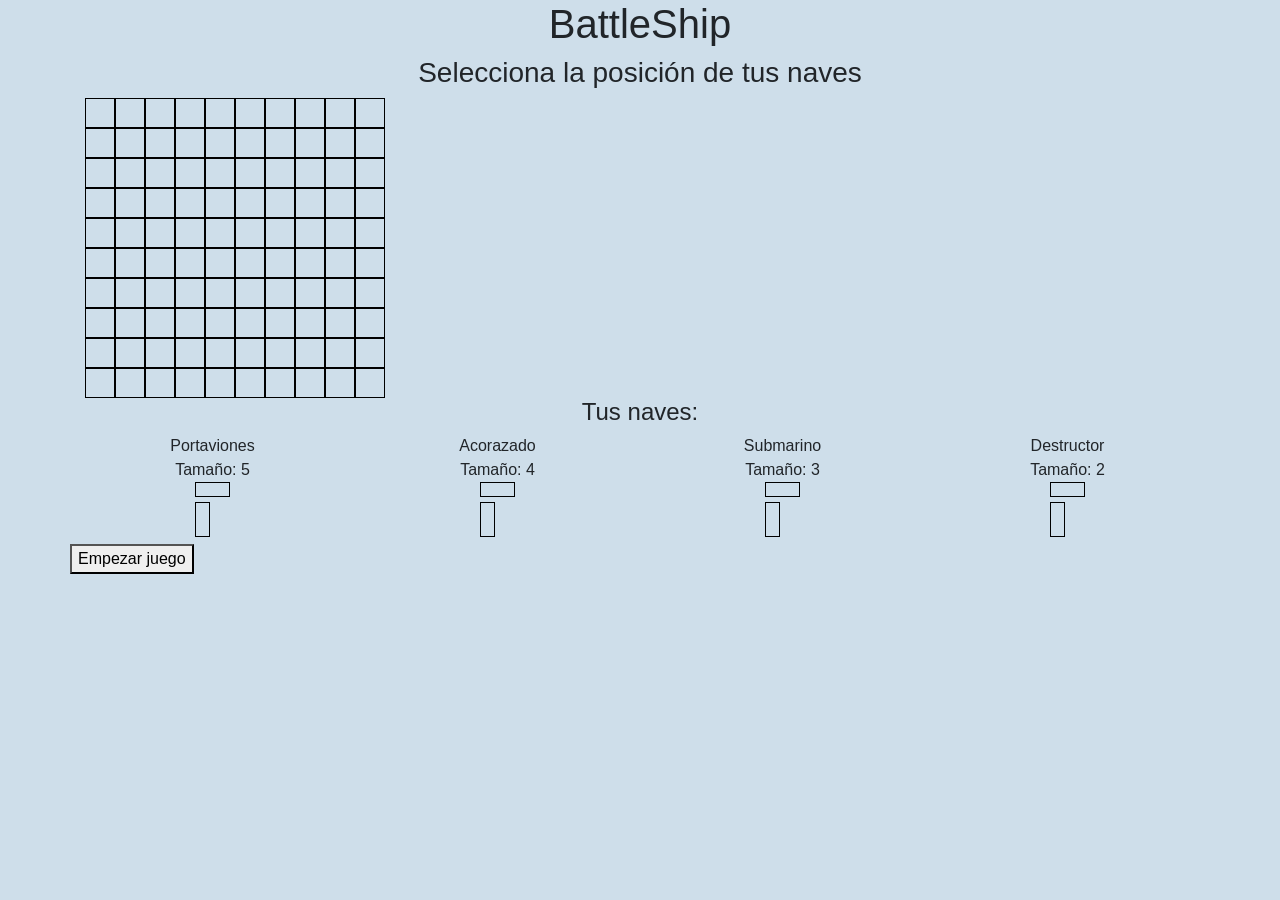
==== Batalla Naval/index.html @ 910192b7 "project base" ====
<!DOCTYPE html>
<html>
    <head>
        <meta charset="UTF-8">
        <link rel="stylesheet" href="https://stackpath.bootstrapcdn.com/bootstrap/4.3.1/css/bootstrap.min.css" integrity="sha384-ggOyR0iXCbMQv3Xipma34MD+dH/1fQ784/j6cY/iJTQUOhcWr7x9JvoRxT2MZw1T" crossorigin="anonymous">
        <link rel="stylesheet" href="battle.css" type="text/css" />
        <title>BattleShip Game</title>
    </head>
    <body>
        <h1>BattleShip</h1>
        <h3>Selecciona la posición de tus naves</h3>
        <div class="container">
            <div class="row">
                <div class="col">
                    <div id="board">
                    </div>
                </div>
                <div class="col">
                    <div id="boardAttack">
                    </div>
                </div>
            </div>
            <h4>Tus naves:</h4>
            <div id="ships" class="row">
                <div class="col"> 
                    <div>
                        <span>Portaviones</span></br>
                        <span>Tamaño: 5</span>
                    </div>
                    <div class="position"></div>
                </div>
                <div class="col"> 
                    <div>
                        <span>Acorazado</span></br>
                        <span>Tamaño: 4</span>
                    </div>
                    <div class="position"></div>
                </div>
                <div class="col"> 
                    <div>
                        <span>Submarino</span></br>
                        <span>Tamaño: 3</span>
                    </div>
                    <div class="position"></div>
                </div>
                <div class="col"> 
                    <div>
                        <span>Destructor</span></br>
                        <span>Tamaño: 2</span>
                    </div>
                    <div class="position"></div>
                </div>           
            </div>
            <div class="row">
                <button id="button" onclick="startGame()">Empezar juego</button>
            </div>
        </div>
        <script type="text/javascript" src="battle.js"></script>
    </body>
</html>
---- Batalla Naval/battle.css ----
body{
    background-color: #CEDEEA;
    text-align: center;
}
#board{
    width: 300px;
    height: 300px;
}
.myRow{
    width: 300px;
    height: 30px;
}
.grid{
    width: 30px;
    height: 30px;
    border: black 0.5px solid;
    display: inline-block
}
.position{
    display: inline-block;
}
.horizontal{
    width: 35px;
    height: 15px;
    border: black 0.5px solid;
}
.vertical{
    width: 15px;
    height: 35px;
    border: black 0.5px solid;
    margin-top: 5px;
}
.selected{
    background-color: blue;
}
.hit{
    background-color: red;
}
.miss{
    background-color: gray;
}
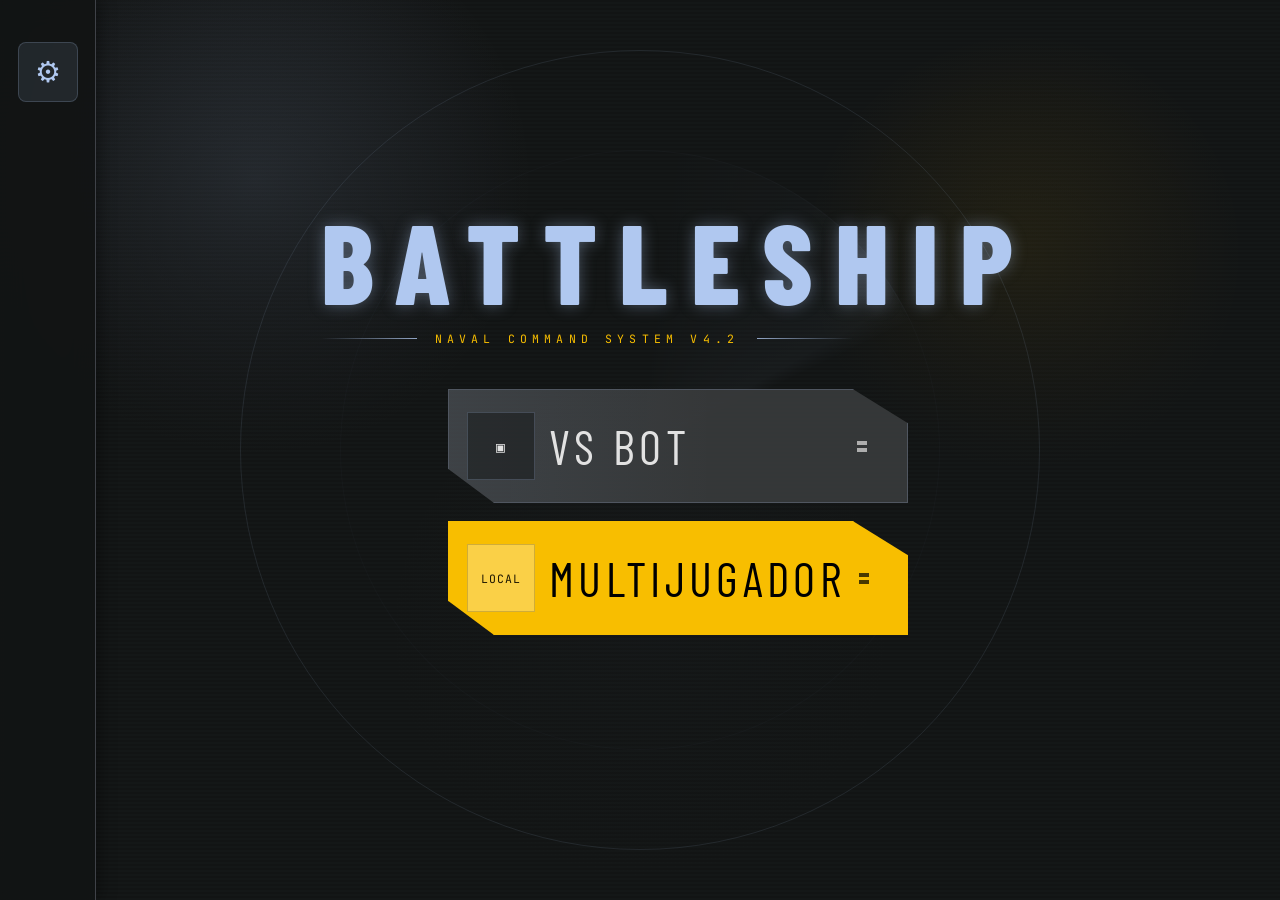
==== commit 9781edac: "Refactor game logic and UI for Battleship game - Reorganized game state management and player setup " ====
--- a/Batalla Naval/index.html
+++ b/Batalla Naval/index.html
@@ -1,60 +1,142 @@
 <!DOCTYPE html>
-<html>
+<html lang="es">
     <head>
         <meta charset="UTF-8">
-        <link rel="stylesheet" href="https://stackpath.bootstrapcdn.com/bootstrap/4.3.1/css/bootstrap.min.css" integrity="sha384-ggOyR0iXCbMQv3Xipma34MD+dH/1fQ784/j6cY/iJTQUOhcWr7x9JvoRxT2MZw1T" crossorigin="anonymous">
+        <meta name="viewport" content="width=device-width, initial-scale=1.0">
+        <link rel="preconnect" href="https://fonts.googleapis.com">
+        <link rel="preconnect" href="https://fonts.gstatic.com" crossorigin>
+        <link href="https://fonts.googleapis.com/css2?family=Barlow+Condensed:wght@600;700;800&family=Hanken+Grotesk:wght@400;600&family=JetBrains+Mono:wght@400;500&display=swap" rel="stylesheet">
         <link rel="stylesheet" href="battle.css" type="text/css" />
-        <title>BattleShip Game</title>
+        <title>Battleship</title>
     </head>
     <body>
-        <h1>BattleShip</h1>
-        <h3>Selecciona la posición de tus naves</h3>
-        <div class="container">
-            <div class="row">
-                <div class="col">
-                    <div id="board">
+        <main class="app-shell">
+            <div class="menu-backdrop" aria-hidden="true">
+                <div class="menu-backdrop__image"></div>
+                <div class="menu-backdrop__overlay"></div>
+                <div class="menu-backdrop__scanlines"></div>
+                <div class="menu-backdrop__radar menu-backdrop__radar--outer"></div>
+                <div class="menu-backdrop__radar menu-backdrop__radar--inner"></div>
+            </div>
+
+            <nav class="sidenav" aria-label="Navegación principal">
+                <div class="sidenav__footer">
+                    <button id="sidenavSettingsButton" class="sidenav__settings-button" type="button" aria-label="Ajustes" title="Ajustes">
+                        ⚙
+                    </button>
+                </div>
+            </nav>
+
+            <section id="menuScreen" class="screen">
+                <div class="menu-shell">
+                    <div class="menu-shell__title">
+                        <h1>BATTLESHIP</h1>
+                        <div class="menu-shell__subtitle">
+                            <span></span>
+                            <p>NAVAL COMMAND SYSTEM v4.2</p>
+                            <span></span>
+                        </div>
+                    </div>
+
+                    <div id="modeSelectionPanel" class="menu-shell__stack">
+                        <button class="menu-action menu-action--bot tactical-button active" type="button" data-mode="bot">
+                            <span class="menu-action__badge"><span class="menu-action__icon">▣</span></span>
+                            <span class="menu-action__text">VS BOT</span>
+                            <span class="menu-action__meta"></span>
+                        </button>
+
+                        <button class="menu-action menu-action--multi tactical-button" type="button" data-mode="multiplayer">
+                            <span class="menu-action__badge menu-action__badge--local">LOCAL</span>
+                            <span class="menu-action__text">MULTIJUGADOR</span>
+                            <span class="menu-action__meta"></span>
+                        </button>
+                    </div>
+
+                    <section id="menuDetailsPanel" class="menu-panel glass-panel hidden">
+                        <div class="menu-panel__section">
+                        <button id="backToModeButton" class="menu-panel__back" type="button" aria-label="Volver" title="Volver al menú">
+                            <span class="menu-panel__back-icon">←</span>
+                        </button>
+                            <span id="menuVariantTitle" class="menu-panel__label">VARIANTES</span>
+                        </div>
+
+                        <div class="menu-panel__section">
+                            <span class="menu-panel__label">VARIANTE</span>
+                            <div class="button-grid button-grid--tight">
+                                <button class="choice-button active" type="button" data-variant="classic">Clásico</button>
+                                <button class="choice-button" type="button" data-variant="powered">Potenciado</button>
+                            </div>
+                        </div>
+
+                        <div id="difficultyGroup" class="menu-panel__section">
+                            <span class="menu-panel__label">DIFICULTAD DE LA MÁQUINA</span>
+                            <div class="button-grid button-grid--tight">
+                                <button class="choice-button" type="button" data-difficulty="easy">Fácil</button>
+                                <button class="choice-button active" type="button" data-difficulty="normal">Normal</button>
+                                <button class="choice-button" type="button" data-difficulty="hard">Difícil</button>
+                            </div>
+                        </div>
+
+                        <div class="menu-panel__section menu-panel__section--actions">
+                            <button id="menuStartButton" class="primary-button tactical-button" type="button">INICIAR OPERACIÓN</button>
+                        </div>
+                    </section>
+                </div>
+            </section>
+
+            <section id="settingsPanel" class="overlay hidden" aria-hidden="true">
+                <div class="overlay-card">
+                    <h2>Configuraciones</h2>
+                    <p>Panel reservado para ajustes futuros del juego.</p>
+                    <div class="menu-actions">
+                        <button id="closeSettingsButton" class="primary-button" type="button">Cerrar</button>
                     </div>
                 </div>
-                <div class="col">
-                    <div id="boardAttack">
+            </section>
+
+            <section id="gameScreen" class="screen hidden">
+                <header class="game-header">
+                    <div>
+                        <p id="gameModeLabel" class="eyebrow"></p>
+                        <h2 id="turnLabel">Preparación</h2>
+                        <p id="statusText">Coloca tus naves para comenzar.</p>
                     </div>
+                    <button id="backToMenuButton" class="secondary-button" type="button">Volver al menú</button>
+                </header>
+
+                <div class="board-layout">
+                    <article class="board-card">
+                        <h3 id="playerBoardLabel">Tu tablero</h3>
+                        <div id="board"></div>
+                    </article>
+
+                    <article id="attackCard" class="board-card hidden">
+                        <h3 id="opponentBoardLabel">Tablero rival</h3>
+                        <div id="boardAttack"></div>
+                    </article>
                 </div>
-            </div>
-            <h4>Tus naves:</h4>
-            <div id="ships" class="row">
-                <div class="col"> 
-                    <div>
-                        <span>Portaviones</span></br>
-                        <span>Tamaño: 5</span>
+
+                <section id="setupPanel" class="setup-panel">
+                    <div class="ships-panel">
+                        <h3>Naves</h3>
+                        <div id="ships" class="ships"></div>
                     </div>
-                    <div class="position"></div>
-                </div>
-                <div class="col"> 
-                    <div>
-                        <span>Acorazado</span></br>
-                        <span>Tamaño: 4</span>
+
+                    <div class="orientation-panel">
+                        <h3>Orientación</h3>
+                        <div id="orientationControls" class="button-grid">
+                            <button class="choice-button active" type="button" data-orientation="horizontal">Horizontal</button>
+                            <button class="choice-button" type="button" data-orientation="vertical">Vertical</button>
+                        </div>
                     </div>
-                    <div class="position"></div>
-                </div>
-                <div class="col"> 
-                    <div>
-                        <span>Submarino</span></br>
-                        <span>Tamaño: 3</span>
+
+                    <div class="setup-actions">
+                        <button id="setupActionButton" class="primary-button" type="button">Empezar juego</button>
                     </div>
-                    <div class="position"></div>
-                </div>
-                <div class="col"> 
-                    <div>
-                        <span>Destructor</span></br>
-                        <span>Tamaño: 2</span>
-                    </div>
-                    <div class="position"></div>
-                </div>           
-            </div>
-            <div class="row">
-                <button id="button" onclick="startGame()">Empezar juego</button>
-            </div>
-        </div>
+                </section>
+            </section>
+        </main>
+
         <script type="text/javascript" src="battle.js"></script>
     </body>
-</html>+</html>
--- a/Batalla Naval/battle.css
+++ b/Batalla Naval/battle.css
@@ -1,41 +1,844 @@
-body{
-    background-color: #CEDEEA;
+:root {
+    --surface: #121414;
+    --surface-dim: #0c0f0f;
+    --surface-container-low: #1a1c1c;
+    --surface-container: #1e2020;
+    --surface-container-high: #282a2b;
+    --surface-container-highest: #333535;
+    --on-surface: #e2e2e2;
+    --on-surface-variant: #c4c6cf;
+    --outline: #8e9198;
+    --outline-variant: #44474e;
+    --primary: #b0c8f0;
+    --primary-container: #001d3d;
+    --on-primary: #183152;
+    --tertiary: #f8be00;
+    --on-tertiary: #3f2e00;
+    --shadow: 0 24px 80px rgba(0, 0, 0, 0.42);
+    --glass: rgba(18, 20, 20, 0.4);
+}
+
+* {
+    box-sizing: border-box;
+}
+
+html, body {
+    min-height: 100%;
+}
+
+body {
+    margin: 0;
+    min-height: 100vh;
+    overflow-x: hidden;
+    color: var(--on-surface);
+    font-family: "Hanken Grotesk", "Segoe UI", sans-serif;
+    background: var(--surface);
+}
+
+body::before {
+    content: "";
+    position: fixed;
+    inset: 0;
+    pointer-events: none;
+    z-index: 0;
+    background:
+        radial-gradient(circle at center, rgba(176, 200, 240, 0.08) 0%, rgba(18, 20, 20, 0) 42%),
+        linear-gradient(180deg, rgba(18, 20, 20, 0.15), rgba(18, 20, 20, 0.82));
+}
+
+button {
+    font: inherit;
+    cursor: pointer;
+}
+
+button:disabled {
+    cursor: not-allowed;
+}
+
+.hidden {
+    display: none !important;
+}
+
+.app-shell {
+    position: relative;
+    min-height: 100vh;
+    padding-top: 24px;
+    padding-left: 96px;
+    padding-right: 32px;
+    padding-bottom: 28px;
+    z-index: 1;
+}
+
+.menu-backdrop {
+    position: fixed;
+    inset: 0;
+    z-index: 0;
+    overflow: hidden;
+    background: #121414;
+}
+
+.menu-backdrop__image {
+    position: absolute;
+    inset: 0;
+    background:
+        radial-gradient(circle at 20% 20%, rgba(176, 200, 240, 0.18), transparent 22%),
+        radial-gradient(circle at 80% 28%, rgba(248, 190, 0, 0.12), transparent 18%),
+        radial-gradient(circle at 50% 70%, rgba(176, 200, 240, 0.08), transparent 28%),
+        linear-gradient(180deg, rgba(18, 20, 20, 0.2), rgba(18, 20, 20, 0.92));
+    opacity: 1;
+}
+
+.menu-backdrop__overlay {
+    position: absolute;
+    inset: 0;
+    background: linear-gradient(180deg, rgba(18, 20, 20, 0.18) 0%, rgba(18, 20, 20, 0.82) 60%, rgba(18, 20, 20, 0.96) 100%);
+}
+
+.menu-backdrop__scanlines {
+    position: absolute;
+    inset: 0;
+    opacity: 0.28;
+    background-image: linear-gradient(to bottom, transparent 50%, rgba(176, 200, 240, 0.05) 50%);
+    background-size: 100% 4px;
+}
+
+.menu-backdrop__radar {
+    position: absolute;
+    top: 50%;
+    left: 50%;
+    border-radius: 50%;
+    transform: translate(-50%, -50%);
+    pointer-events: none;
+}
+
+.menu-backdrop__radar--outer {
+    width: min(74vw, 800px);
+    height: min(74vw, 800px);
+    border: 1px solid rgba(176, 200, 240, 0.10);
+}
+
+.menu-backdrop__radar--inner {
+    width: min(56vw, 600px);
+    height: min(56vw, 600px);
+    border: 1px solid rgba(176, 200, 240, 0.05);
+    background: conic-gradient(from 0deg, transparent 0deg, rgba(176, 200, 240, 0.08) 60deg, transparent 65deg);
+    animation: radar-spin 8s linear infinite;
+    opacity: 0.45;
+}
+
+@keyframes radar-spin {
+    from { transform: translate(-50%, -50%) rotate(0deg); }
+    to { transform: translate(-50%, -50%) rotate(360deg); }
+}
+
+.sidenav {
+    position: fixed;
+    left: 0;
+    top: 0;
+    bottom: 0;
+    z-index: 25;
+    width: 96px;
+    padding-top: 24px;
+    padding-bottom: 20px;
+    display: flex;
+    flex-direction: column;
+    justify-content: space-between;
+    background: rgba(18, 20, 20, 0.9);
+    border-right: 1px solid rgba(68, 71, 78, 0.9);
+    box-shadow: 4px 0 15px rgba(0, 0, 0, 0.35);
+    backdrop-filter: blur(14px);
+}
+
+.sidenav__sector {
+    padding: 32px 10px 16px;
     text-align: center;
-}
-#board{
-    width: 300px;
-    height: 300px;
-}
-.myRow{
-    width: 300px;
-    height: 30px;
-}
-.grid{
-    width: 30px;
-    height: 30px;
-    border: black 0.5px solid;
-    display: inline-block
-}
-.position{
-    display: inline-block;
-}
-.horizontal{
-    width: 35px;
-    height: 15px;
-    border: black 0.5px solid;
-}
-.vertical{
-    width: 15px;
-    height: 35px;
-    border: black 0.5px solid;
-    margin-top: 5px;
-}
-.selected{
-    background-color: blue;
-}
-.hit{
-    background-color: red;
-}
-.miss{
-    background-color: gray;
-}+    min-height: 160px;
+    color: var(--on-surface);
+    word-break: break-word;
+}
+
+.sidenav__eyebrow {
+    display: block;
+    margin-bottom: 10px;
+    font-family: "JetBrains Mono", monospace;
+    font-size: 0.68rem;
+    line-height: 1;
+    color: var(--tertiary);
+    letter-spacing: 0.12em;
+    text-transform: uppercase;
+}
+
+.sidenav__sector strong {
+    display: block;
+    font-family: "Barlow Condensed", sans-serif;
+    font-size: 1.1rem;
+    font-weight: 600;
+    line-height: 1.1;
+    letter-spacing: 0.03em;
+}
+
+.sidenav__links {
+    display: flex;
+    flex-direction: column;
+}
+
+.sidenav__link {
+    position: relative;
+    min-height: 90px;
+    display: flex;
+    align-items: center;
+    justify-content: center;
+    gap: 8px;
+    padding: 10px 8px;
+    border: 0;
+    color: var(--on-surface-variant);
+    background: transparent;
+    border-right: 4px solid transparent;
+    transition: background 0.2s ease, color 0.2s ease, transform 0.2s ease, border-color 0.2s ease;
+    font-family: "JetBrains Mono", monospace;
+    font-size: 0.9rem;
+    text-transform: none;
+}
+
+.sidenav__link:hover {
+    background: rgba(176, 200, 240, 0.08);
+    color: var(--on-surface);
+    transform: translateX(2px);
+}
+
+.sidenav__link.is-active {
+    color: var(--tertiary);
+    background: rgba(248, 190, 0, 0.18);
+    border-right-color: var(--tertiary);
+}
+
+.sidenav__footer {
+    padding: 18px 8px 20px;
+    display: flex;
+    flex-direction: column;
+    align-items: center;
+    justify-content: center;
+}
+
+.sidenav__settings-button {
+    width: 60px;
+    height: 60px;
+    display: flex;
+    align-items: center;
+    justify-content: center;
+    font-size: 1.8rem;
+    padding: 0;
+    background: rgba(176, 200, 240, 0.1);
+    border: 1px solid rgba(176, 200, 240, 0.2);
+    color: var(--primary);
+    cursor: pointer;
+    border-radius: 8px;
+    transition: all 0.2s ease;
+}
+
+.sidenav__settings-button:hover {
+    background: rgba(176, 200, 240, 0.2);
+    border-color: rgba(176, 200, 240, 0.4);
+    transform: scale(1.05);
+}
+
+.deploy-button {
+    width: 100%;
+    min-height: 72px;
+    padding: 14px 10px;
+    font-family: "JetBrains Mono", monospace;
+    font-weight: 700;
+    letter-spacing: 0.12em;
+    text-transform: uppercase;
+    color: var(--on-tertiary);
+    background: var(--tertiary);
+    border: 0;
+    clip-path: polygon(0 0, 90% 0, 100% 30%, 100% 100%, 10% 100%, 0 70%);
+    box-shadow: 0 18px 24px rgba(248, 190, 0, 0.12);
+}
+
+.screen {
+    position: relative;
+    z-index: 5;
+    min-height: calc(100vh - 114px);
+    display: flex;
+    align-items: center;
+    justify-content: center;
+}
+
+.menu-shell {
+    width: min(100%, 980px);
+    margin-left: 12px;
+    padding: 18px 24px 24px;
+    display: flex;
+    flex-direction: column;
+    align-items: center;
+    gap: 32px;
+}
+
+.menu-shell__title {
+    text-align: center;
+}
+
+.menu-shell__title h1 {
+    margin: 0;
+    font-family: "Barlow Condensed", sans-serif;
+    font-size: clamp(4rem, 10vw, 7rem);
+    font-weight: 800;
+    letter-spacing: 0.2em;
+    text-transform: uppercase;
+    color: var(--primary);
+    text-shadow: 0 0 16px rgba(176, 200, 240, 0.35);
+}
+
+.menu-shell__subtitle {
+    display: flex;
+    align-items: center;
+    gap: 18px;
+    margin-top: -8px;
+    color: var(--tertiary);
+    font-family: "JetBrains Mono", monospace;
+    font-size: 0.72rem;
+    letter-spacing: 0.45em;
+    text-transform: uppercase;
+}
+
+.menu-shell__subtitle span {
+    width: 96px;
+    height: 1px;
+    background: linear-gradient(90deg, transparent, rgba(176, 200, 240, 0.8));
+}
+
+.menu-shell__subtitle span:last-child {
+    background: linear-gradient(270deg, transparent, rgba(176, 200, 240, 0.8));
+}
+
+.menu-shell__stack {
+    width: min(100%, 460px);
+    display: flex;
+    flex-direction: column;
+    gap: 18px;
+}
+
+.menu-action {
+    position: relative;
+    min-height: 114px;
+    display: grid;
+    grid-template-columns: 68px auto 1fr auto;
+    align-items: center;
+    gap: 14px;
+    padding: 18px 26px 18px 18px;
+    border: 1px solid rgba(176, 200, 240, 0.22);
+    background: rgba(28, 30, 30, 0.88);
+    color: var(--on-surface);
+    clip-path: polygon(0 0, 88% 0, 100% 30%, 100% 100%, 10% 100%, 0 70%);
+    text-align: left;
+    overflow: hidden;
+    box-shadow: 0 14px 32px rgba(0, 0, 0, 0.22);
+}
+
+.menu-action::before {
+    content: "";
+    position: absolute;
+    inset: 0;
+    background: linear-gradient(90deg, rgba(176, 200, 240, 0.08), transparent 58%);
+    opacity: 0;
+    transition: opacity 0.2s ease;
+}
+
+.menu-action:hover::before,
+.menu-action.active::before {
+    opacity: 1;
+}
+
+.menu-action:hover {
+    transform: translateY(-1px);
+}
+
+.menu-action--bot {
+    background: rgba(57, 59, 60, 0.9);
+}
+
+.menu-action--multi {
+    background: var(--tertiary);
+    color: #000000;
+    border-color: rgba(248, 190, 0, 0.55);
+}
+
+.menu-action--settings {
+    background: rgba(57, 59, 60, 0.88);
+}
+
+.menu-action__badge,
+.menu-action__icon,
+.menu-action__meta {
+    position: relative;
+    z-index: 1;
+}
+
+.menu-action__badge {
+    width: 68px;
+    height: 68px;
+    display: inline-flex;
+    align-items: center;
+    justify-content: center;
+    border: 1px solid rgba(176, 200, 240, 0.22);
+    color: var(--primary);
+    background: rgba(18, 20, 20, 0.48);
+    font-family: "JetBrains Mono", monospace;
+    font-size: 0.9rem;
+    letter-spacing: 0.08em;
+}
+
+.menu-action__badge--local {
+    font-size: 0.72rem;
+    color: #1d1600;
+    background: rgba(255, 255, 255, 0.28);
+    border-color: rgba(39, 27, 0, 0.2);
+}
+
+.menu-action__badge--muted {
+    color: var(--on-surface-variant);
+    background: rgba(255, 255, 255, 0.05);
+}
+
+.menu-action__text {
+    position: relative;
+    z-index: 1;
+    font-family: "Barlow Condensed", sans-serif;
+    font-size: clamp(2rem, 4vw, 3rem);
+    line-height: 1;
+    letter-spacing: 0.09em;
+    text-transform: uppercase;
+}
+
+.menu-action__meta {
+    justify-self: end;
+    display: grid;
+    gap: 3px;
+    opacity: 0.7;
+}
+
+.menu-action__meta::before,
+.menu-action__meta::after {
+    content: "";
+    width: 10px;
+    height: 4px;
+    background: currentColor;
+}
+
+.menu-panel {
+    width: min(100%, 520px);
+    padding: 18px 18px 20px;
+    display: grid;
+    gap: 16px;
+    position: relative;
+}
+
+.menu-panel__header {
+    display: flex;
+    align-items: center;
+    gap: 12px;
+    margin-bottom: 4px;
+    white-space: nowrap;
+}
+
+.menu-panel__header .menu-panel__label {
+    align-self: center;
+}
+
+.glass-panel,
+.menu-panel,
+.overlay-card,
+.game-header,
+.board-card,
+.setup-panel {
+    background: var(--glass);
+    backdrop-filter: blur(12px);
+    border: 1px solid rgba(176, 200, 240, 0.18);
+    box-shadow: var(--shadow);
+}
+
+.menu-panel__section {
+    display: grid;
+    gap: 10px;
+}
+
+.menu-panel__section--actions {
+    margin-top: 4px;
+}
+
+.menu-panel__back {
+    flex-shrink: 0;
+    width: 40px;
+    height: 40px;
+    padding: 0;
+    display: flex;
+    align-items: center;
+    justify-content: center;
+    background: rgba(176, 200, 240, 0.15);
+    border: 1px solid rgba(176, 200, 240, 0.3);
+    color: var(--primary);
+    cursor: pointer;
+    transition: all 0.2s ease;
+    z-index: 10;
+}
+
+.menu-panel__back:hover {
+    background: rgba(176, 200, 240, 0.25);
+    transform: translateX(-2px);
+}
+
+.menu-panel__back-icon {
+    font-size: 1.5rem;
+    font-weight: bold;
+}
+
+.menu-panel__label {
+    font-family: "JetBrains Mono", monospace;
+    font-size: 0.72rem;
+    letter-spacing: 0.12em;
+    color: var(--tertiary);
+}
+
+.button-grid {
+    display: flex;
+    flex-wrap: wrap;
+    gap: 10px;
+}
+
+.button-grid--tight {
+    gap: 8px;
+}
+
+.mode-button,
+.choice-button,
+.primary-button,
+.secondary-button {
+    border: 0;
+}
+
+.choice-button,
+.secondary-button,
+.primary-button {
+    min-height: 48px;
+    padding: 10px 16px;
+    color: var(--on-surface);
+    background: rgba(255, 255, 255, 0.08);
+    border: 1px solid rgba(176, 200, 240, 0.18);
+    transition: transform 0.18s ease, background 0.18s ease, color 0.18s ease, box-shadow 0.18s ease, border-color 0.18s ease;
+}
+
+.choice-button:hover,
+.secondary-button:hover,
+.primary-button:hover {
+    transform: translateY(-1px);
+}
+
+.choice-button.active,
+.mode-button.active,
+.sidenav__link.is-active {
+    background: linear-gradient(180deg, rgba(176, 200, 240, 0.96), rgba(142, 166, 207, 0.96));
+    color: #06101d;
+    border-color: transparent;
+    box-shadow: 0 0 22px rgba(176, 200, 240, 0.22);
+}
+
+.primary-button {
+    color: var(--on-tertiary);
+    background: var(--tertiary);
+    font-family: "JetBrains Mono", monospace;
+    font-weight: 700;
+    letter-spacing: 0.12em;
+    text-transform: uppercase;
+    clip-path: polygon(0 0, 90% 0, 100% 28%, 100% 100%, 10% 100%, 0 72%);
+}
+
+.secondary-button {
+    color: var(--on-surface);
+    background: rgba(255, 255, 255, 0.06);
+    font-family: "JetBrains Mono", monospace;
+    letter-spacing: 0.06em;
+}
+
+.overlay {
+    position: fixed;
+    inset: 0;
+    z-index: 40;
+    display: flex;
+    align-items: center;
+    justify-content: center;
+    padding: 24px;
+    background: rgba(12, 15, 15, 0.76);
+}
+
+.overlay-card {
+    width: min(520px, 100%);
+    padding: 24px;
+}
+
+.overlay-card h2 {
+    margin: 0 0 12px;
+    font-family: "Barlow Condensed", sans-serif;
+    font-size: 1.8rem;
+    letter-spacing: 0.08em;
+    text-transform: uppercase;
+}
+
+.overlay-card p {
+    margin: 0;
+    color: var(--on-surface-variant);
+}
+
+.menu-actions {
+    margin-top: 18px;
+    display: flex;
+    gap: 10px;
+    flex-wrap: wrap;
+}
+
+.game-header {
+    width: min(1180px, 100%);
+    margin: 0 auto 20px;
+    padding: 18px 22px;
+    display: flex;
+    justify-content: space-between;
+    align-items: flex-start;
+    gap: 16px;
+}
+
+.game-header h2 {
+    margin: 0 0 8px;
+    font-family: "Barlow Condensed", sans-serif;
+    font-size: clamp(1.6rem, 3vw, 2.4rem);
+    text-transform: uppercase;
+    letter-spacing: 0.05em;
+}
+
+.game-header p:last-child {
+    margin: 0;
+    color: var(--on-surface-variant);
+}
+
+.eyebrow {
+    margin: 0 0 10px;
+    font-family: "JetBrains Mono", monospace;
+    font-size: 0.72rem;
+    letter-spacing: 0.1em;
+    color: var(--tertiary);
+    text-transform: uppercase;
+}
+
+.board-layout {
+    width: min(1180px, 100%);
+    margin: 0 auto;
+    display: grid;
+    grid-template-columns: repeat(2, minmax(280px, 1fr));
+    gap: 20px;
+}
+
+.board-card {
+    padding: 20px;
+}
+
+.board-card h3,
+.ships-panel h3,
+.orientation-panel h3 {
+    margin: 0 0 12px;
+    font-family: "Barlow Condensed", sans-serif;
+    font-size: 1.25rem;
+    letter-spacing: 0.06em;
+    text-transform: uppercase;
+}
+
+#board,
+#boardAttack {
+    width: fit-content;
+    max-width: 100%;
+    overflow: auto;
+}
+
+.myRow {
+    display: flex;
+}
+
+.grid {
+    width: 32px;
+    height: 32px;
+    border: 1px solid rgba(255, 255, 255, 0.08);
+    background: rgba(255, 255, 255, 0.03);
+    padding: 0;
+    transition: background 0.15s ease, box-shadow 0.15s ease, transform 0.15s ease;
+}
+
+.grid:hover:not(.hit):not(.miss) {
+    background: rgba(176, 200, 240, 0.16);
+}
+
+.selected {
+    background: rgba(176, 200, 240, 0.74);
+}
+
+.hit {
+    background: #e95b5f;
+    box-shadow: inset 0 0 0 1px rgba(255, 255, 255, 0.08), 0 0 12px rgba(233, 91, 95, 0.35);
+}
+
+.miss {
+    background: rgba(203, 213, 225, 0.58);
+}
+
+.setup-panel {
+    width: min(1180px, 100%);
+    margin: 20px auto 0;
+    padding: 18px;
+    display: grid;
+    grid-template-columns: minmax(0, 1.6fr) minmax(220px, 0.9fr) auto;
+    gap: 18px;
+    align-items: end;
+}
+
+.ships {
+    display: grid;
+    grid-template-columns: repeat(auto-fit, minmax(150px, 1fr));
+    gap: 10px;
+}
+
+.ship-option {
+    display: flex;
+    flex-direction: column;
+    align-items: flex-start;
+    gap: 4px;
+    width: 100%;
+    padding: 12px 14px;
+    text-align: left;
+    color: var(--on-surface);
+    background: rgba(255, 255, 255, 0.06);
+    border: 1px solid rgba(176, 200, 240, 0.14);
+}
+
+.ship-option span {
+    font-weight: 600;
+}
+
+.ship-option small {
+    color: var(--on-surface-variant);
+    font-family: "JetBrains Mono", monospace;
+}
+
+.ship-option strong {
+    align-self: flex-end;
+    color: var(--tertiary);
+    font-family: "JetBrains Mono", monospace;
+}
+
+.setup-actions {
+    display: flex;
+    justify-content: flex-end;
+}
+
+.menu-shell__stack .active .menu-action__badge,
+.menu-shell__stack .active .menu-action__icon,
+.menu-shell__stack .active .menu-action__text,
+.menu-shell__stack .active .menu-action__meta {
+    color: inherit;
+}
+
+@media (max-width: 1100px) {
+    .app-shell {
+        padding-left: 80px;
+    }
+
+    .sidenav {
+        width: 80px;
+    }
+
+}
+
+@media (max-width: 900px) {
+    .app-shell {
+        padding: 16px 16px 20px;
+    }
+
+    .sidenav {
+        position: static;
+    }
+
+    .sidenav {
+        width: 100%;
+        padding-top: 0;
+        margin-bottom: 18px;
+        border-right: 0;
+        border-bottom: 1px solid rgba(68, 71, 78, 0.9);
+    }
+
+    .sidenav__links {
+        display: grid;
+        grid-template-columns: repeat(4, 1fr);
+    }
+
+    .sidenav__link {
+        min-height: 64px;
+        border-right: 0;
+        border-bottom: 4px solid transparent;
+    }
+
+    .sidenav__link.is-active {
+        border-right-color: transparent;
+        border-bottom-color: var(--tertiary);
+    }
+
+    .sidenav__footer {
+        padding-top: 0;
+        order: 10;
+        min-width: 100%;
+        display: flex;
+        justify-content: center;
+    }
+
+    .screen {
+        min-height: auto;
+        padding-bottom: 20px;
+    }
+
+    .menu-shell {
+        margin-left: 0;
+        padding: 10px 0 0;
+    }
+
+    .menu-shell__subtitle {
+        gap: 10px;
+        letter-spacing: 0.24em;
+    }
+
+    .menu-shell__subtitle span {
+        width: 48px;
+    }
+
+    .board-layout,
+    .setup-panel {
+        grid-template-columns: 1fr;
+    }
+
+    .game-header {
+        flex-direction: column;
+    }
+
+    .setup-actions,
+    .menu-actions {
+        justify-content: stretch;
+    }
+
+    .setup-actions .primary-button,
+    .game-header .secondary-button,
+    .menu-actions .primary-button,
+    .menu-actions .secondary-button,
+    .menu-shell__stack,
+    .menu-panel {
+        width: 100%;
+    }
+
+    .menu-action {
+        min-height: 96px;
+    }
+}
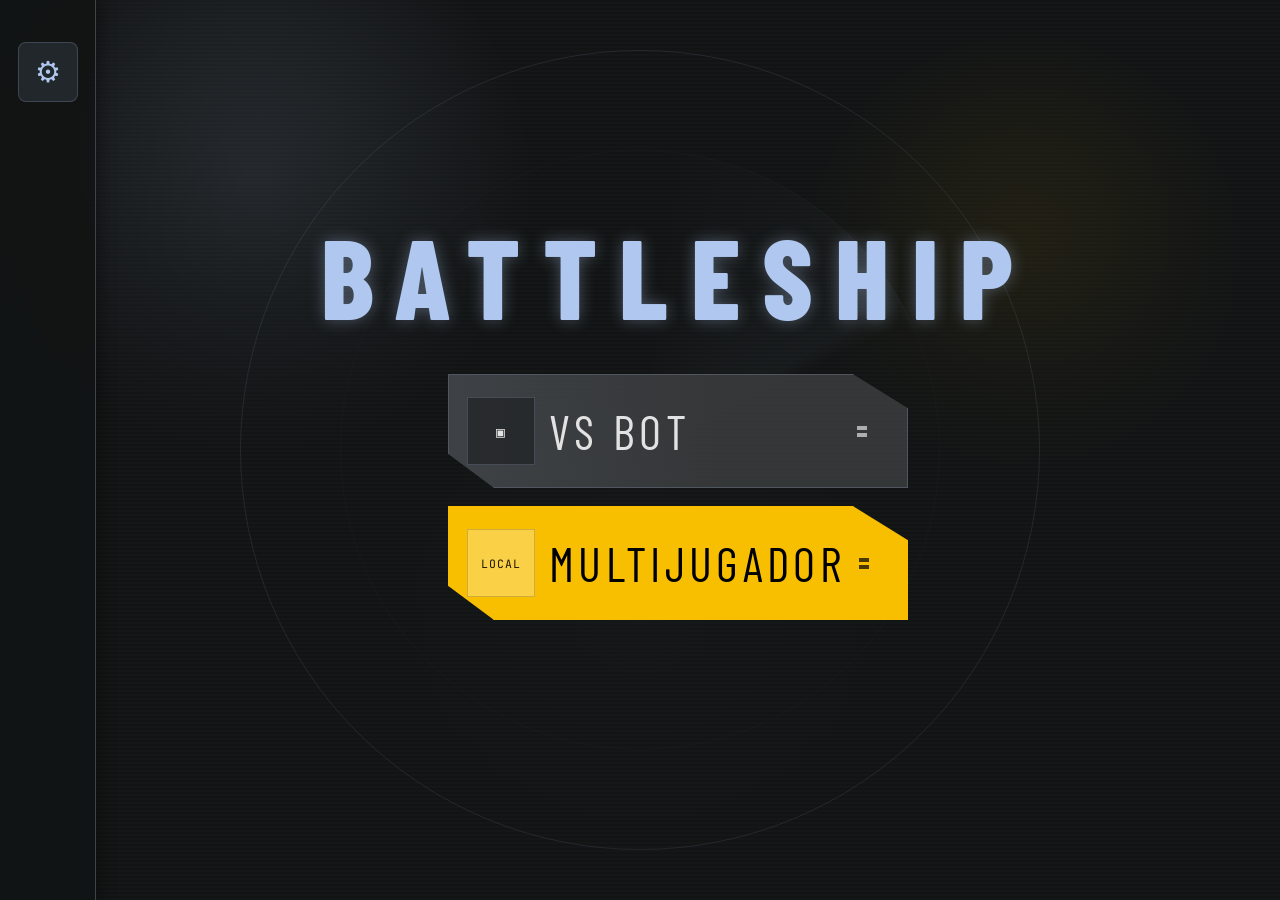
==== commit 67db2458: "Refine visual indicators for target board and update game mode display logic" ====
--- a/Batalla Naval/index.html
+++ b/Batalla Naval/index.html
@@ -31,11 +31,6 @@
                 <div class="menu-shell">
                     <div class="menu-shell__title">
                         <h1>BATTLESHIP</h1>
-                        <div class="menu-shell__subtitle">
-                            <span></span>
-                            <p>NAVAL COMMAND SYSTEM v4.2</p>
-                            <span></span>
-                        </div>
                     </div>
 
                     <div id="modeSelectionPanel" class="menu-shell__stack">
@@ -54,18 +49,9 @@
 
                     <section id="menuDetailsPanel" class="menu-panel glass-panel hidden">
                         <div class="menu-panel__section">
-                        <button id="backToModeButton" class="menu-panel__back" type="button" aria-label="Volver" title="Volver al menú">
-                            <span class="menu-panel__back-icon">←</span>
-                        </button>
-                            <span id="menuVariantTitle" class="menu-panel__label">VARIANTES</span>
-                        </div>
-
-                        <div class="menu-panel__section">
-                            <span class="menu-panel__label">VARIANTE</span>
-                            <div class="button-grid button-grid--tight">
-                                <button class="choice-button active" type="button" data-variant="classic">Clásico</button>
-                                <button class="choice-button" type="button" data-variant="powered">Potenciado</button>
-                            </div>
+                            <button id="backToModeButton" class="menu-panel__back" type="button" aria-label="Volver" title="Volver al menú">
+                                <span class="menu-panel__back-icon">←</span>
+                            </button>
                         </div>
 
                         <div id="difficultyGroup" class="menu-panel__section">
@@ -95,35 +81,51 @@
             </section>
 
             <section id="gameScreen" class="screen hidden">
-                <header class="game-header">
-                    <div>
+                <header class="game-header battle-header">
+                    <div class="battle-header__title">
                         <p id="gameModeLabel" class="eyebrow"></p>
                         <h2 id="turnLabel">Preparación</h2>
                         <p id="statusText">Coloca tus naves para comenzar.</p>
                     </div>
-                    <button id="backToMenuButton" class="secondary-button" type="button">Volver al menú</button>
+                    <button id="backToMenuButton" class="secondary-button secondary-button--danger" type="button">ABANDON MISSION</button>
                 </header>
 
                 <div class="board-layout">
-                    <article class="board-card">
-                        <h3 id="playerBoardLabel">Tu tablero</h3>
+                    <article class="board-card board-card--player">
+                        <div class="board-card__header">
+                            <div>
+                                <h3 id="playerBoardLabel">Tu tablero</h3>
+                            </div>
+                            <span class="status-pill status-pill--active">TACTICAL RADAR</span>
+                        </div>
                         <div id="board"></div>
                     </article>
 
-                    <article id="attackCard" class="board-card hidden">
-                        <h3 id="opponentBoardLabel">Tablero rival</h3>
+                    <article id="attackCard" class="board-card board-card--enemy hidden">
+                        <div class="board-card__header">
+                            <div>
+                                <h3 id="opponentBoardLabel">Tablero rival</h3>
+                            </div>
+                            <span class="status-pill status-pill--accent">TARGET LOCK</span>
+                        </div>
                         <div id="boardAttack"></div>
                     </article>
                 </div>
 
+
+                <!-- powered mode removed -->
+
                 <section id="setupPanel" class="setup-panel">
                     <div class="ships-panel">
-                        <h3>Naves</h3>
+                        <div class="setup-panel__header">
+                            <h3>Fleet deployment</h3>
+                            <span id="setupFleetStatus" class="status-pill">1 / 5</span>
+                        </div>
                         <div id="ships" class="ships"></div>
                     </div>
 
                     <div class="orientation-panel">
-                        <h3>Orientación</h3>
+                        <h3>Rotate ship</h3>
                         <div id="orientationControls" class="button-grid">
                             <button class="choice-button active" type="button" data-orientation="horizontal">Horizontal</button>
                             <button class="choice-button" type="button" data-orientation="vertical">Vertical</button>
@@ -131,7 +133,7 @@
                     </div>
 
                     <div class="setup-actions">
-                        <button id="setupActionButton" class="primary-button" type="button">Empezar juego</button>
+                        <button id="setupActionButton" class="primary-button" type="button">CONFIRM DEPLOYMENT</button>
                     </div>
                 </section>
             </section>
--- a/Batalla Naval/battle.css
+++ b/Batalla Naval/battle.css
@@ -692,25 +692,26 @@
     width: min(1180px, 100%);
     margin: 20px auto 0;
     padding: 18px;
-    display: grid;
-    grid-template-columns: minmax(0, 1.6fr) minmax(220px, 0.9fr) auto;
-    gap: 18px;
-    align-items: end;
+    display: flex;
+    flex-direction: column;
+    gap: 16px;
+    align-items: stretch;
 }
 
 .ships {
     display: grid;
-    grid-template-columns: repeat(auto-fit, minmax(150px, 1fr));
-    gap: 10px;
+    grid-template-columns: 1fr;
+    gap: 12px;
 }
 
 .ship-option {
     display: flex;
     flex-direction: column;
     align-items: flex-start;
-    gap: 4px;
+    gap: 1px;
     width: 100%;
-    padding: 12px 14px;
+    min-height: 20px;
+    padding: 3px 6px;
     text-align: left;
     color: var(--on-surface);
     background: rgba(255, 255, 255, 0.06);
@@ -724,6 +725,7 @@
 .ship-option small {
     color: var(--on-surface-variant);
     font-family: "JetBrains Mono", monospace;
+    line-height: 1.2;
 }
 
 .ship-option strong {
@@ -732,9 +734,163 @@
     font-family: "JetBrains Mono", monospace;
 }
 
+.ships-panel,
+.orientation-panel,
 .setup-actions {
-    display: flex;
-    justify-content: flex-end;
+    width: 100%;
+}
+
+.ships-panel {
+    display: grid;
+    gap: 12px;
+}
+
+.orientation-panel {
+    display: grid;
+    gap: 12px;
+}
+
+.orientation-panel .button-grid {
+    display: grid;
+    grid-template-columns: repeat(2, minmax(0, 1fr));
+    gap: 10px;
+}
+
+.setup-actions {
+    display: flex;
+    justify-content: stretch;
+}
+
+.setup-actions .primary-button {
+    width: 100%;
+}
+
+#gameScreen.game-screen--setup,
+#gameScreen.game-screen--battle {
+    display: grid;
+    width: min(1180px, 100%);
+    margin: 0 auto;
+    align-items: start;
+    justify-items: stretch;
+    gap: 20px;
+}
+
+#gameScreen.game-screen--setup {
+    grid-template-columns: minmax(0, 1fr) minmax(320px, 380px);
+}
+
+#gameScreen.game-screen--battle {
+    grid-template-columns: minmax(0, 1fr);
+}
+
+#gameScreen.game-screen--setup > .game-header,
+#gameScreen.game-screen--battle > .game-header {
+    grid-column: 1 / -1;
+}
+
+#gameScreen.game-screen--setup > .board-layout {
+    grid-column: 1 / 2;
+    width: 100%;
+    margin: 0;
+}
+
+#gameScreen.game-screen--setup > .setup-panel {
+    grid-column: 2 / 3;
+    width: 100%;
+    margin: 0;
+    align-self: start;
+}
+
+#gameScreen.game-screen--battle > .board-layout {
+    width: 100%;
+}
+
+.battle-header {
+    width: 100%;
+    margin: 0;
+    padding: 18px 22px;
+    align-items: center;
+    gap: 18px;
+}
+
+.battle-header__title {
+    flex: 1 1 auto;
+    min-width: 260px;
+}
+
+.status-pill {
+    font-family: "JetBrains Mono", monospace;
+    letter-spacing: 0.08em;
+    text-transform: uppercase;
+}
+
+.secondary-button--danger {
+    color: #241700;
+    background: var(--tertiary);
+    border-color: rgba(248, 190, 0, 0.55);
+    font-weight: 700;
+}
+
+.board-card {
+    padding: 18px;
+}
+
+/* Visual indicator for the board that will be attacked next */
+.board-card--target {
+    border: 1px solid rgba(248, 190, 0, 0.8);
+    box-shadow: 0 0 0 2px rgba(248, 190, 0, 0.16), 0 0 0 6px rgba(248, 190, 0, 0.06);
+    transition: box-shadow 220ms ease, border-color 220ms ease;
+}
+.board-card--target .board-card__header h3 {
+    color: var(--tertiary);
+}
+
+.board-card__header {
+    display: flex;
+    align-items: flex-start;
+    justify-content: space-between;
+    gap: 12px;
+    margin-bottom: 14px;
+}
+
+.board-card__subtitle {
+    margin: 4px 0 0;
+    font-family: "JetBrains Mono", monospace;
+    font-size: 0.68rem;
+    letter-spacing: 0.12em;
+    color: var(--on-surface-variant);
+    text-transform: uppercase;
+}
+
+.status-pill {
+    display: inline-flex;
+    align-items: center;
+    justify-content: center;
+    min-height: 30px;
+    padding: 0 10px;
+    color: var(--primary);
+    border: 1px solid rgba(176, 200, 240, 0.24);
+    background: rgba(176, 200, 240, 0.08);
+}
+
+.status-pill--accent {
+    color: var(--tertiary);
+    border-color: rgba(248, 190, 0, 0.28);
+    background: rgba(248, 190, 0, 0.08);
+}
+
+.status-pill--active {
+    color: #06101d;
+    border-color: transparent;
+    background: linear-gradient(180deg, rgba(176, 200, 240, 0.96), rgba(142, 166, 207, 0.96));
+}
+
+.setup-panel__header {
+    display: flex;
+    align-items: center;
+    justify-content: space-between;
+    gap: 12px;
+    margin-bottom: 12px;
 }
 
 .menu-shell__stack .active .menu-action__badge,
@@ -842,3 +998,23 @@
         min-height: 96px;
     }
 }
+
+.power-button {
+    min-width: 170px;
+    display: flex;
+    flex-direction: column;
+    align-items: center;
+    justify-content: center;
+    gap: 4px;
+    text-align: center;
+}
+
+.power-button__icon {
+    font-size: 1.45rem;
+    line-height: 1;
+}
+
+.power-button__name {
+    font-size: 0.82rem;
+    font-weight: 600;
+}
